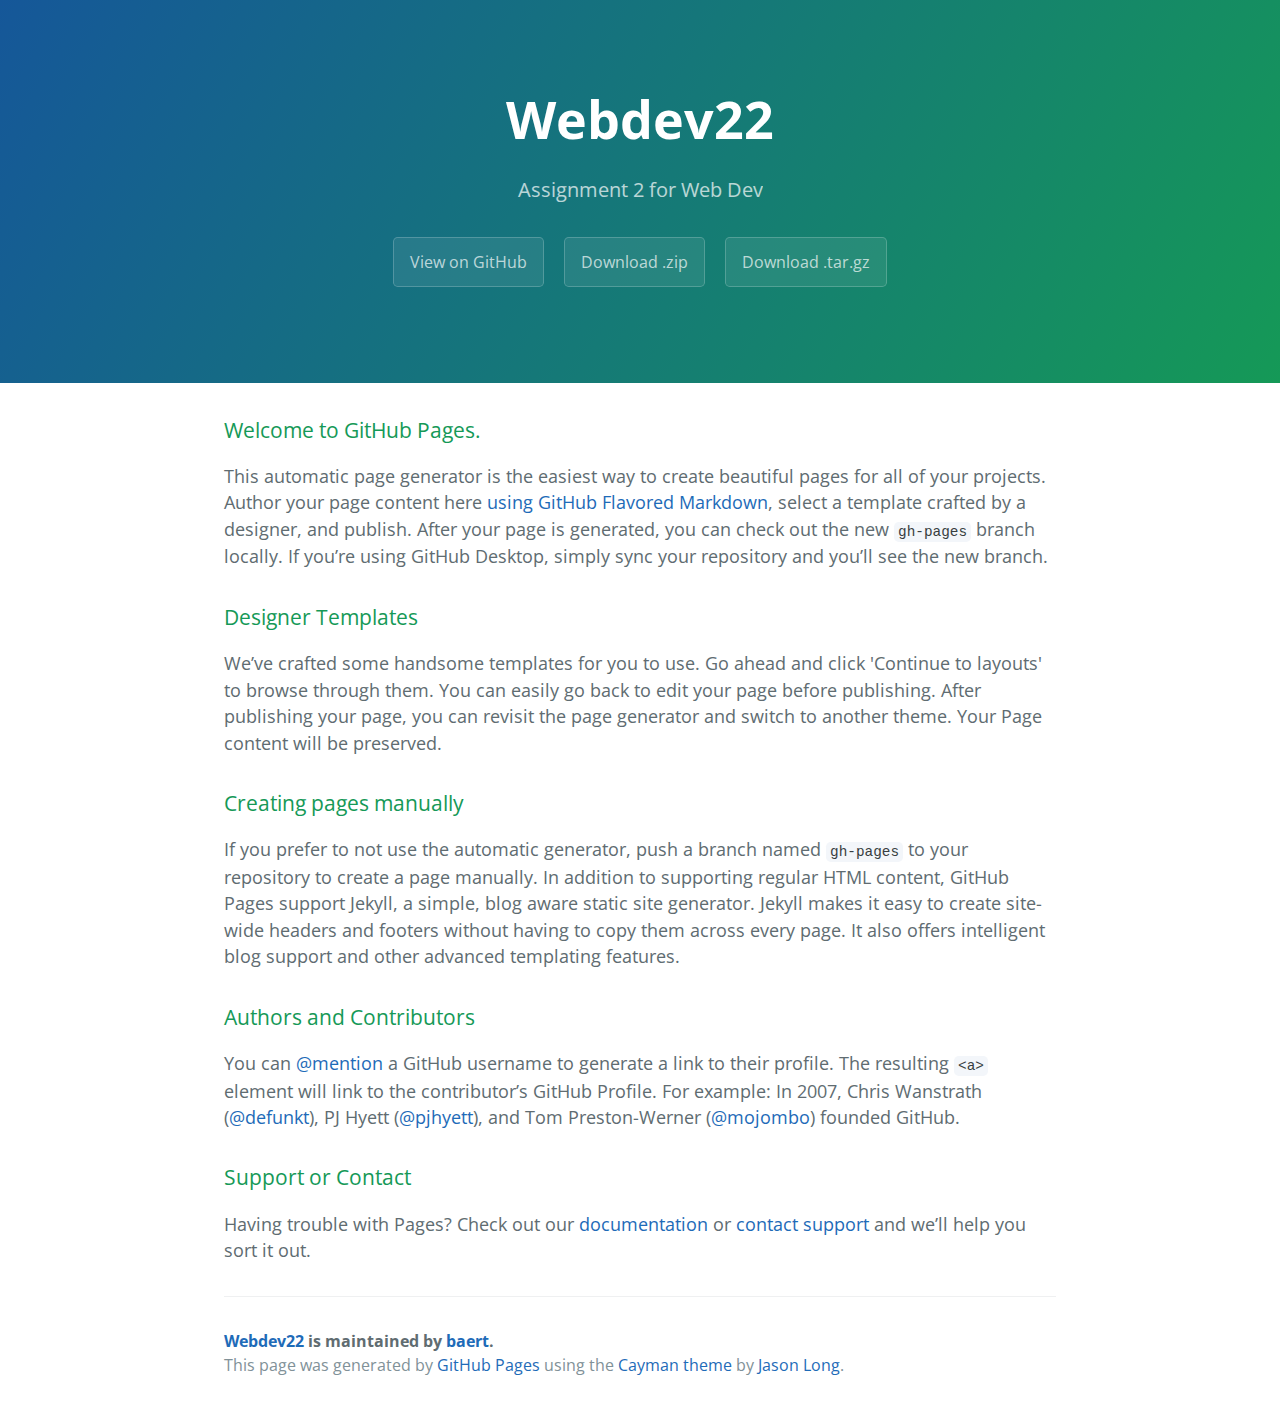
==== index.html @ 8771ad75 "Create gh-pages branch via GitHub" ====
<!DOCTYPE html>
<html lang="en-us">
  <head>
    <meta charset="UTF-8">
    <title>Webdev22 by baert</title>
    <meta name="viewport" content="width=device-width, initial-scale=1">
    <link rel="stylesheet" type="text/css" href="stylesheets/normalize.css" media="screen">
    <link href='https://fonts.googleapis.com/css?family=Open+Sans:400,700' rel='stylesheet' type='text/css'>
    <link rel="stylesheet" type="text/css" href="stylesheets/stylesheet.css" media="screen">
    <link rel="stylesheet" type="text/css" href="stylesheets/github-light.css" media="screen">
  </head>
  <body>
    <section class="page-header">
      <h1 class="project-name">Webdev22</h1>
      <h2 class="project-tagline">Assignment 2 for Web Dev</h2>
      <a href="https://github.com/baert/webdev22" class="btn">View on GitHub</a>
      <a href="https://github.com/baert/webdev22/zipball/master" class="btn">Download .zip</a>
      <a href="https://github.com/baert/webdev22/tarball/master" class="btn">Download .tar.gz</a>
    </section>

    <section class="main-content">
      <h3>
<a id="welcome-to-github-pages" class="anchor" href="#welcome-to-github-pages" aria-hidden="true"><span aria-hidden="true" class="octicon octicon-link"></span></a>Welcome to GitHub Pages.</h3>

<p>This automatic page generator is the easiest way to create beautiful pages for all of your projects. Author your page content here <a href="https://guides.github.com/features/mastering-markdown/">using GitHub Flavored Markdown</a>, select a template crafted by a designer, and publish. After your page is generated, you can check out the new <code>gh-pages</code> branch locally. If you’re using GitHub Desktop, simply sync your repository and you’ll see the new branch.</p>

<h3>
<a id="designer-templates" class="anchor" href="#designer-templates" aria-hidden="true"><span aria-hidden="true" class="octicon octicon-link"></span></a>Designer Templates</h3>

<p>We’ve crafted some handsome templates for you to use. Go ahead and click 'Continue to layouts' to browse through them. You can easily go back to edit your page before publishing. After publishing your page, you can revisit the page generator and switch to another theme. Your Page content will be preserved.</p>

<h3>
<a id="creating-pages-manually" class="anchor" href="#creating-pages-manually" aria-hidden="true"><span aria-hidden="true" class="octicon octicon-link"></span></a>Creating pages manually</h3>

<p>If you prefer to not use the automatic generator, push a branch named <code>gh-pages</code> to your repository to create a page manually. In addition to supporting regular HTML content, GitHub Pages support Jekyll, a simple, blog aware static site generator. Jekyll makes it easy to create site-wide headers and footers without having to copy them across every page. It also offers intelligent blog support and other advanced templating features.</p>

<h3>
<a id="authors-and-contributors" class="anchor" href="#authors-and-contributors" aria-hidden="true"><span aria-hidden="true" class="octicon octicon-link"></span></a>Authors and Contributors</h3>

<p>You can <a href="https://help.github.com/articles/basic-writing-and-formatting-syntax/#mentioning-users-and-teams" class="user-mention">@mention</a> a GitHub username to generate a link to their profile. The resulting <code>&lt;a&gt;</code> element will link to the contributor’s GitHub Profile. For example: In 2007, Chris Wanstrath (<a href="https://github.com/defunkt" class="user-mention">@defunkt</a>), PJ Hyett (<a href="https://github.com/pjhyett" class="user-mention">@pjhyett</a>), and Tom Preston-Werner (<a href="https://github.com/mojombo" class="user-mention">@mojombo</a>) founded GitHub.</p>

<h3>
<a id="support-or-contact" class="anchor" href="#support-or-contact" aria-hidden="true"><span aria-hidden="true" class="octicon octicon-link"></span></a>Support or Contact</h3>

<p>Having trouble with Pages? Check out our <a href="https://help.github.com/pages">documentation</a> or <a href="https://github.com/contact">contact support</a> and we’ll help you sort it out.</p>

      <footer class="site-footer">
        <span class="site-footer-owner"><a href="https://github.com/baert/webdev22">Webdev22</a> is maintained by <a href="https://github.com/baert">baert</a>.</span>

        <span class="site-footer-credits">This page was generated by <a href="https://pages.github.com">GitHub Pages</a> using the <a href="https://github.com/jasonlong/cayman-theme">Cayman theme</a> by <a href="https://twitter.com/jasonlong">Jason Long</a>.</span>
      </footer>

    </section>

  
  </body>
</html>
---- stylesheets/stylesheet.css ----
* {
  box-sizing: border-box; }

body {
  padding: 0;
  margin: 0;
  font-family: "Open Sans", "Helvetica Neue", Helvetica, Arial, sans-serif;
  font-size: 16px;
  line-height: 1.5;
  color: #606c71; }

a {
  color: #1e6bb8;
  text-decoration: none; }
  a:hover {
    text-decoration: underline; }

.btn {
  display: inline-block;
  margin-bottom: 1rem;
  color: rgba(255, 255, 255, 0.7);
  background-color: rgba(255, 255, 255, 0.08);
  border-color: rgba(255, 255, 255, 0.2);
  border-style: solid;
  border-width: 1px;
  border-radius: 0.3rem;
  transition: color 0.2s, background-color 0.2s, border-color 0.2s; }
  .btn + .btn {
    margin-left: 1rem; }

.btn:hover {
  color: rgba(255, 255, 255, 0.8);
  text-decoration: none;
  background-color: rgba(255, 255, 255, 0.2);
  border-color: rgba(255, 255, 255, 0.3); }

@media screen and (min-width: 64em) {
  .btn {
    padding: 0.75rem 1rem; } }

@media screen and (min-width: 42em) and (max-width: 64em) {
  .btn {
    padding: 0.6rem 0.9rem;
    font-size: 0.9rem; } }

@media screen and (max-width: 42em) {
  .btn {
    display: block;
    width: 100%;
    padding: 0.75rem;
    font-size: 0.9rem; }
    .btn + .btn {
      margin-top: 1rem;
      margin-left: 0; } }

.page-header {
  color: #fff;
  text-align: center;
  background-color: #159957;
  background-image: linear-gradient(120deg, #155799, #159957); }

@media screen and (min-width: 64em) {
  .page-header {
    padding: 5rem 6rem; } }

@media screen and (min-width: 42em) and (max-width: 64em) {
  .page-header {
    padding: 3rem 4rem; } }

@media screen and (max-width: 42em) {
  .page-header {
    padding: 2rem 1rem; } }

.project-name {
  margin-top: 0;
  margin-bottom: 0.1rem; }

@media screen and (min-width: 64em) {
  .project-name {
    font-size: 3.25rem; } }

@media screen and (min-width: 42em) and (max-width: 64em) {
  .project-name {
    font-size: 2.25rem; } }

@media screen and (max-width: 42em) {
  .project-name {
    font-size: 1.75rem; } }

.project-tagline {
  margin-bottom: 2rem;
  font-weight: normal;
  opacity: 0.7; }

@media screen and (min-width: 64em) {
  .project-tagline {
    font-size: 1.25rem; } }

@media screen and (min-width: 42em) and (max-width: 64em) {
  .project-tagline {
    font-size: 1.15rem; } }

@media screen and (max-width: 42em) {
  .project-tagline {
    font-size: 1rem; } }

.main-content :first-child {
  margin-top: 0; }
.main-content img {
  max-width: 100%; }
.main-content h1, .main-content h2, .main-content h3, .main-content h4, .main-content h5, .main-content h6 {
  margin-top: 2rem;
  margin-bottom: 1rem;
  font-weight: normal;
  color: #159957; }
.main-content p {
  margin-bottom: 1em; }
.main-content code {
  padding: 2px 4px;
  font-family: Consolas, "Liberation Mono", Menlo, Courier, monospace;
  font-size: 0.9rem;
  color: #383e41;
  background-color: #f3f6fa;
  border-radius: 0.3rem; }
.main-content pre {
  padding: 0.8rem;
  margin-top: 0;
  margin-bottom: 1rem;
  font: 1rem Consolas, "Liberation Mono", Menlo, Courier, monospace;
  color: #567482;
  word-wrap: normal;
  background-color: #f3f6fa;
  border: solid 1px #dce6f0;
  border-radius: 0.3rem; }
  .main-content pre > code {
    padding: 0;
    margin: 0;
    font-size: 0.9rem;
    color: #567482;
    word-break: normal;
    white-space: pre;
    background: transparent;
    border: 0; }
.main-content .highlight {
  margin-bottom: 1rem; }
  .main-content .highlight pre {
    margin-bottom: 0;
    word-break: normal; }
.main-content .highlight pre, .main-content pre {
  padding: 0.8rem;
  overflow: auto;
  font-size: 0.9rem;
  line-height: 1.45;
  border-radius: 0.3rem; }
.main-content pre code, .main-content pre tt {
  display: inline;
  max-width: initial;
  padding: 0;
  margin: 0;
  overflow: initial;
  line-height: inherit;
  word-wrap: normal;
  background-color: transparent;
  border: 0; }
  .main-content pre code:before, .main-content pre code:after, .main-content pre tt:before, .main-content pre tt:after {
    content: normal; }
.main-content ul, .main-content ol {
  margin-top: 0; }
.main-content blockquote {
  padding: 0 1rem;
  margin-left: 0;
  color: #819198;
  border-left: 0.3rem solid #dce6f0; }
  .main-content blockquote > :first-child {
    margin-top: 0; }
  .main-content blockquote > :last-child {
    margin-bottom: 0; }
.main-content table {
  display: block;
  width: 100%;
  overflow: auto;
  word-break: normal;
  word-break: keep-all; }
  .main-content table th {
    font-weight: bold; }
  .main-content table th, .main-content table td {
    padding: 0.5rem 1rem;
    border: 1px solid #e9ebec; }
.main-content dl {
  padding: 0; }
  .main-content dl dt {
    padding: 0;
    margin-top: 1rem;
    font-size: 1rem;
    font-weight: bold; }
  .main-content dl dd {
    padding: 0;
    margin-bottom: 1rem; }
.main-content hr {
  height: 2px;
  padding: 0;
  margin: 1rem 0;
  background-color: #eff0f1;
  border: 0; }

@media screen and (min-width: 64em) {
  .main-content {
    max-width: 64rem;
    padding: 2rem 6rem;
    margin: 0 auto;
    font-size: 1.1rem; } }

@media screen and (min-width: 42em) and (max-width: 64em) {
  .main-content {
    padding: 2rem 4rem;
    font-size: 1.1rem; } }

@media screen and (max-width: 42em) {
  .main-content {
    padding: 2rem 1rem;
    font-size: 1rem; } }

.site-footer {
  padding-top: 2rem;
  margin-top: 2rem;
  border-top: solid 1px #eff0f1; }

.site-footer-owner {
  display: block;
  font-weight: bold; }

.site-footer-credits {
  color: #819198; }

@media screen and (min-width: 64em) {
  .site-footer {
    font-size: 1rem; } }

@media screen and (min-width: 42em) and (max-width: 64em) {
  .site-footer {
    font-size: 1rem; } }

@media screen and (max-width: 42em) {
  .site-footer {
    font-size: 0.9rem; } }
---- stylesheets/github-light.css ----
/*
The MIT License (MIT)

Copyright (c) 2015 GitHub, Inc.

Permission is hereby granted, free of charge, to any person obtaining a copy
of this software and associated documentation files (the "Software"), to deal
in the Software without restriction, including without limitation the rights
to use, copy, modify, merge, publish, distribute, sublicense, and/or sell
copies of the Software, and to permit persons to whom the Software is
furnished to do so, subject to the following conditions:

The above copyright notice and this permission notice shall be included in all
copies or substantial portions of the Software.

THE SOFTWARE IS PROVIDED "AS IS", WITHOUT WARRANTY OF ANY KIND, EXPRESS OR
IMPLIED, INCLUDING BUT NOT LIMITED TO THE WARRANTIES OF MERCHANTABILITY,
FITNESS FOR A PARTICULAR PURPOSE AND NONINFRINGEMENT. IN NO EVENT SHALL THE
AUTHORS OR COPYRIGHT HOLDERS BE LIABLE FOR ANY CLAIM, DAMAGES OR OTHER
LIABILITY, WHETHER IN AN ACTION OF CONTRACT, TORT OR OTHERWISE, ARISING FROM,
OUT OF OR IN CONNECTION WITH THE SOFTWARE OR THE USE OR OTHER DEALINGS IN THE
SOFTWARE.

*/

.pl-c /* comment */ {
  color: #969896;
}

.pl-c1      /* constant, markup.raw, meta.diff.header, meta.module-reference, meta.property-name, support, support.constant, support.variable, variable.other.constant */,
.pl-s .pl-v /* string variable */ {
  color: #0086b3;
}

.pl-e  /* entity */,
.pl-en /* entity.name */ {
  color: #795da3;
}

.pl-s .pl-s1 /* string source */,
.pl-smi      /* storage.modifier.import, storage.modifier.package, storage.type.java, variable.other, variable.parameter.function */ {
  color: #333;
}

.pl-ent /* entity.name.tag */ {
  color: #63a35c;
}

.pl-k /* keyword, storage, storage.type */ {
  color: #a71d5d;
}

.pl-pds              /* punctuation.definition.string, string.regexp.character-class */,
.pl-s                /* string */,
.pl-s .pl-pse .pl-s1 /* string punctuation.section.embedded source */,
.pl-sr               /* string.regexp */,
.pl-sr .pl-cce       /* string.regexp constant.character.escape */,
.pl-sr .pl-sra       /* string.regexp string.regexp.arbitrary-repitition */,
.pl-sr .pl-sre       /* string.regexp source.ruby.embedded */ {
  color: #183691;
}

.pl-v /* variable */ {
  color: #ed6a43;
}

.pl-id /* invalid.deprecated */ {
  color: #b52a1d;
}

.pl-ii /* invalid.illegal */ {
  background-color: #b52a1d;
  color: #f8f8f8;
}

.pl-sr .pl-cce /* string.regexp constant.character.escape */ {
  color: #63a35c;
  font-weight: bold;
}

.pl-ml /* markup.list */ {
  color: #693a17;
}

.pl-mh        /* markup.heading */,
.pl-mh .pl-en /* markup.heading entity.name */,
.pl-ms        /* meta.separator */ {
  color: #1d3e81;
  font-weight: bold;
}

.pl-mq /* markup.quote */ {
  color: #008080;
}

.pl-mi /* markup.italic */ {
  color: #333;
  font-style: italic;
}

.pl-mb /* markup.bold */ {
  color: #333;
  font-weight: bold;
}

.pl-md /* markup.deleted, meta.diff.header.from-file */ {
  background-color: #ffecec;
  color: #bd2c00;
}

.pl-mi1 /* markup.inserted, meta.diff.header.to-file */ {
  background-color: #eaffea;
  color: #55a532;
}

.pl-mdr /* meta.diff.range */ {
  color: #795da3;
  font-weight: bold;
}

.pl-mo /* meta.output */ {
  color: #1d3e81;
}
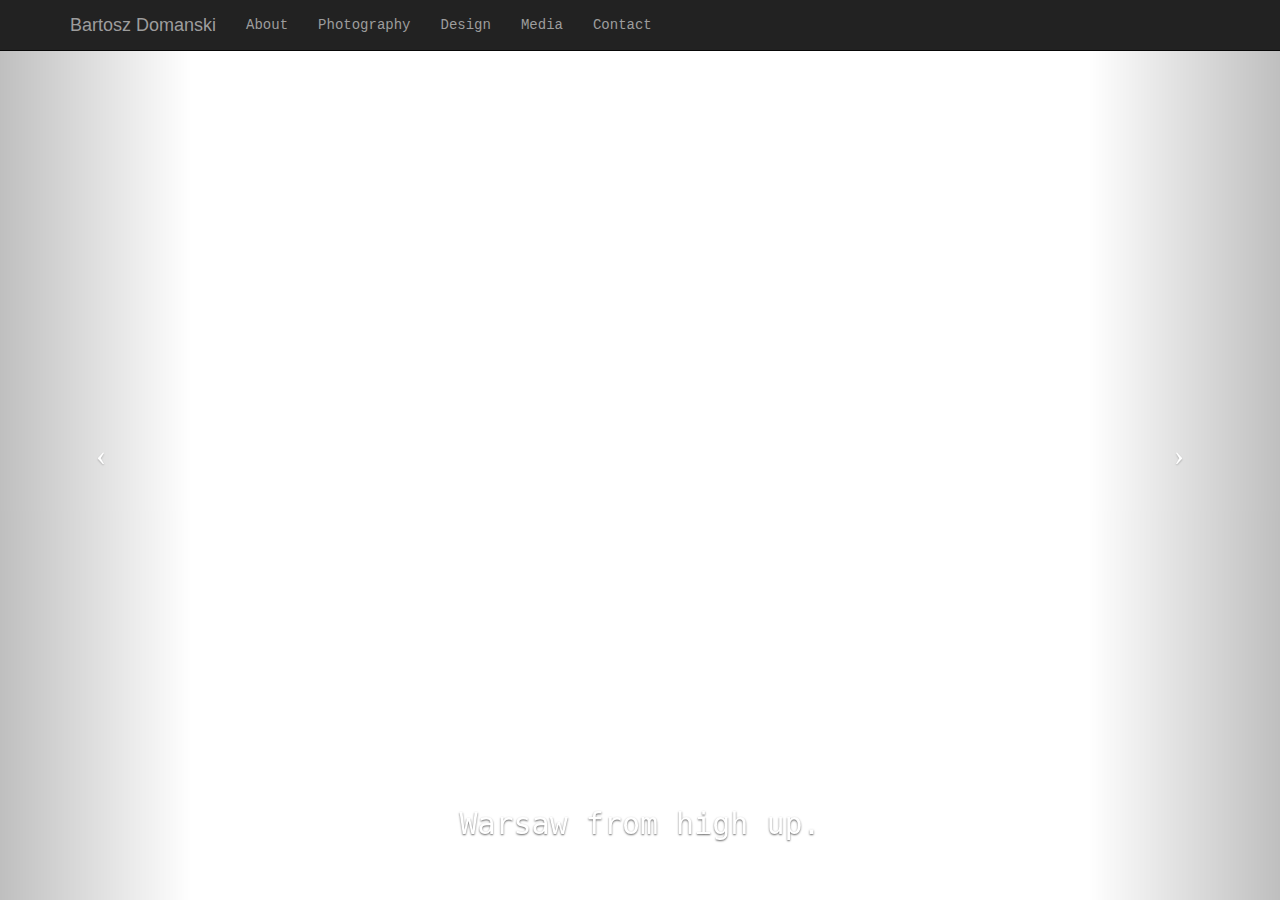
==== commit 23a3acb9: "Added files via upload" ====
--- a/index.html
+++ b/index.html
@@ -1,57 +1,90 @@
-<!DOCTYPE html>
-<html lang="en-us">
-  <head>
-    <meta charset="UTF-8">
-    <title>Webdev22 by baert</title>
-    <meta name="viewport" content="width=device-width, initial-scale=1">
-    <link rel="stylesheet" type="text/css" href="stylesheets/normalize.css" media="screen">
-    <link href='https://fonts.googleapis.com/css?family=Open+Sans:400,700' rel='stylesheet' type='text/css'>
-    <link rel="stylesheet" type="text/css" href="stylesheets/stylesheet.css" media="screen">
-    <link rel="stylesheet" type="text/css" href="stylesheets/github-light.css" media="screen">
-  </head>
-  <body>
-    <section class="page-header">
-      <h1 class="project-name">Webdev22</h1>
-      <h2 class="project-tagline">Assignment 2 for Web Dev</h2>
-      <a href="https://github.com/baert/webdev22" class="btn">View on GitHub</a>
-      <a href="https://github.com/baert/webdev22/zipball/master" class="btn">Download .zip</a>
-      <a href="https://github.com/baert/webdev22/tarball/master" class="btn">Download .tar.gz</a>
-    </section>
-
-    <section class="main-content">
-      <h3>
-<a id="welcome-to-github-pages" class="anchor" href="#welcome-to-github-pages" aria-hidden="true"><span aria-hidden="true" class="octicon octicon-link"></span></a>Welcome to GitHub Pages.</h3>
-
-<p>This automatic page generator is the easiest way to create beautiful pages for all of your projects. Author your page content here <a href="https://guides.github.com/features/mastering-markdown/">using GitHub Flavored Markdown</a>, select a template crafted by a designer, and publish. After your page is generated, you can check out the new <code>gh-pages</code> branch locally. If you’re using GitHub Desktop, simply sync your repository and you’ll see the new branch.</p>
-
-<h3>
-<a id="designer-templates" class="anchor" href="#designer-templates" aria-hidden="true"><span aria-hidden="true" class="octicon octicon-link"></span></a>Designer Templates</h3>
-
-<p>We’ve crafted some handsome templates for you to use. Go ahead and click 'Continue to layouts' to browse through them. You can easily go back to edit your page before publishing. After publishing your page, you can revisit the page generator and switch to another theme. Your Page content will be preserved.</p>
-
-<h3>
-<a id="creating-pages-manually" class="anchor" href="#creating-pages-manually" aria-hidden="true"><span aria-hidden="true" class="octicon octicon-link"></span></a>Creating pages manually</h3>
-
-<p>If you prefer to not use the automatic generator, push a branch named <code>gh-pages</code> to your repository to create a page manually. In addition to supporting regular HTML content, GitHub Pages support Jekyll, a simple, blog aware static site generator. Jekyll makes it easy to create site-wide headers and footers without having to copy them across every page. It also offers intelligent blog support and other advanced templating features.</p>
-
-<h3>
-<a id="authors-and-contributors" class="anchor" href="#authors-and-contributors" aria-hidden="true"><span aria-hidden="true" class="octicon octicon-link"></span></a>Authors and Contributors</h3>
-
-<p>You can <a href="https://help.github.com/articles/basic-writing-and-formatting-syntax/#mentioning-users-and-teams" class="user-mention">@mention</a> a GitHub username to generate a link to their profile. The resulting <code>&lt;a&gt;</code> element will link to the contributor’s GitHub Profile. For example: In 2007, Chris Wanstrath (<a href="https://github.com/defunkt" class="user-mention">@defunkt</a>), PJ Hyett (<a href="https://github.com/pjhyett" class="user-mention">@pjhyett</a>), and Tom Preston-Werner (<a href="https://github.com/mojombo" class="user-mention">@mojombo</a>) founded GitHub.</p>
-
-<h3>
-<a id="support-or-contact" class="anchor" href="#support-or-contact" aria-hidden="true"><span aria-hidden="true" class="octicon octicon-link"></span></a>Support or Contact</h3>
-
-<p>Having trouble with Pages? Check out our <a href="https://help.github.com/pages">documentation</a> or <a href="https://github.com/contact">contact support</a> and we’ll help you sort it out.</p>
-
-      <footer class="site-footer">
-        <span class="site-footer-owner"><a href="https://github.com/baert/webdev22">Webdev22</a> is maintained by <a href="https://github.com/baert">baert</a>.</span>
-
-        <span class="site-footer-credits">This page was generated by <a href="https://pages.github.com">GitHub Pages</a> using the <a href="https://github.com/jasonlong/cayman-theme">Cayman theme</a> by <a href="https://twitter.com/jasonlong">Jason Long</a>.</span>
-      </footer>
-
-    </section>
-
-  
-  </body>
-</html>
+<!DOCTYPE html>
+<html lang="en">
+<head>
+    <meta charset="utf-8">
+    <meta name="viewport" content="width=device-width, initial-scale=1">
+    <link href="css/bootstrap.min.css" rel="stylesheet">
+    <link href="css/full-slider.css" rel="stylesheet">
+    <link href="css/style.css" rel="stylesheet">
+    <title>Bartosz Domanski</title>
+</head>
+<body>
+    <nav class="navbar navbar-inverse navbar-fixed-top">
+        <div class="container">
+            <div class="navbar-header">
+                <button type="button" class="navbar-toggle" data-toggle="collapse" data-target="#bs-example-navbar-collapse-1">
+                    <span class="sr-only">Toggle navigation</span>
+                    <span class="icon-bar"></span>
+                    <span class="icon-bar"></span>
+                    <span class="icon-bar"></span>
+                </button>
+                <a class="navbar-brand" href="#">Bartosz Domanski</a>
+            </div>
+            <div class="collapse navbar-collapse" id="bs-example-navbar-collapse-1">
+                <ul class="nav navbar-nav">
+                    <li>
+                        <a href="about.html">About</a>
+                    </li>
+                    <li>
+                        <a href="gallery.html">Photography</a>
+                    </li>
+                    <li>
+                        <a href="design.html">Design</a>
+                    </li>
+                    <li>
+                        <a href="media.html">Media</a>
+                    </li>
+                    <li>
+                        <a href="contact.html">Contact</a>
+                    </li>
+                </ul>
+        </div>
+        </div>
+    </nav>
+    <header id="myCarousel" class="carousel slide">
+        <!-- Indicators -->
+        <ol class="carousel-indicators">
+            <li data-target="#myCarousel" data-slide-to="0" class="active"></li>
+            <li data-target="#myCarousel" data-slide-to="1"></li>
+            <li data-target="#myCarousel" data-slide-to="2"></li>
+        </ol>
+
+        <!-- Wrapper for Slides -->
+        <div class="carousel-inner">
+            <div class="item active">
+                <div class="fill" style="background-image:url('https://i.imgur.com/5QjOSkw.jpg');"></div>
+                <div class="carousel-caption">
+                    <h2>Warsaw from high up.</h2>
+                </div>
+            </div>
+            <div class="item">
+                <div class="fill" style="background-image:url('https://i.imgur.com/02Iuyoj.jpg');"></div>
+                <div class="carousel-caption">
+                    <h2>Studio Photography headshots.</h2>
+                </div>
+            </div>
+            <div class="item">
+                <div class="fill" style="background-image:url('http://i.imgur.com/t8Hqgpf.jpg');"></div>
+                <div class="carousel-caption">
+                    <h2>St. Stephens Green day out.</h2>
+                </div>
+            </div>
+        </div>
+        <a class="left carousel-control" href="#myCarousel" data-slide="prev">
+            <span class="icon-prev"></span>
+        </a>
+        <a class="right carousel-control" href="#myCarousel" data-slide="next">
+            <span class="icon-next"></span>
+        </a>
+
+
+    </header>
+    <script src="js/jquery.js"></script>
+    <script src="js/bootstrap.min.js"></script>
+    <script>
+    $('.carousel').carousel({
+        interval: 5000 //changes the speed
+    })
+    </script>
+</body>
+</html>
--- a/css/full-slider.css
+++ b/css/full-slider.css
@@ -0,0 +1,36 @@
+/*!
+ * Start Bootstrap - Full Slider HTML Template (http://startbootstrap.com)
+ * Code licensed under the Apache License v2.0.
+ * For details, see http://www.apache.org/licenses/LICENSE-2.0.
+ */
+
+html,
+body {
+    height: 100%;
+}
+
+.carousel,
+.item,
+.active {
+    height: 100%;
+}
+
+.carousel-inner {
+    height: 100%;
+}
+
+/* Background images are set within the HTML using inline CSS, not here */
+
+.fill {
+    width: 100%;
+    height: 100%;
+    background-position: center;
+    -webkit-background-size: cover;
+    -moz-background-size: cover;
+    background-size: cover;
+    -o-background-size: cover;
+}
+
+footer {
+    margin: 50px 0;
+}--- a/css/style.css
+++ b/css/style.css
@@ -0,0 +1 @@
+@charset "utf-8";.container a,.container a:hover,.navbar-brand,.navbar-brand:hover,.navbar-nav a,.navbar-nav a:hover{transition:all .5s ease}.navbar-brand{font-family:Gotham,"Helvetica Neue",Helvetica,Arial,sans-serif}.navbar-nav{font-family:Consolas,"Andale Mono","Lucida Console","Lucida Sans Typewriter",Monaco,"Courier New",monospace}.navbar-nav a:hover{letter-spacing:5px}.container,body{font-family:Gotham,"Helvetica Neue",Helvetica,Arial,sans-serif}.pic{height:400px;width:400px;border-radius:30%}.social{height:10%;width:10%}.container a{color:gray;text-decoration:none}.container a:hover{color:#000}.prof{width:20%;height:20%;border-radius:50%}.center{margin:auto}.padtop{padding-top:10px}#active{color:#fff}.bf{position:absolute;bottom:2px}.item{font-family:monospace}.backcol{background-color:#e4e4e4;padding-bottom:20px;border-radius:5px}.aboutbg{background-image:url(http://i.imgur.com/p5OfjTw.jpg);background-size:cover}.gallerybg{background-image:url(http://i.imgur.com/mKOyZgp.jpg)}.designbg{background-image:url(http://i.imgur.com/nnxvz7m.jpg)}.mediabg{background-image:url(http://i.imgur.com/dsy2wDi.jpg)}.contactbg{background-image:url(http://i.imgur.com/t8Hqgpf.jpg)}